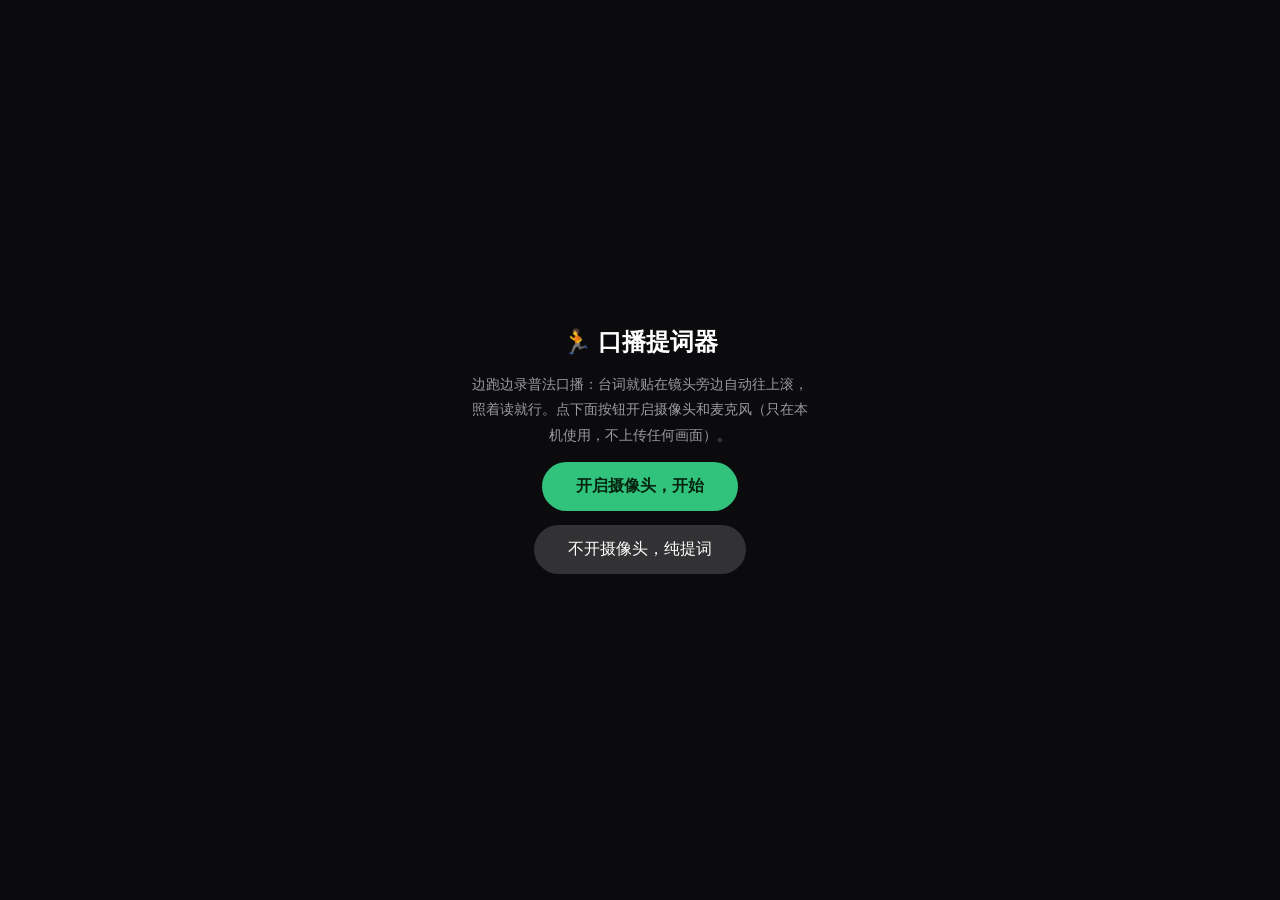
==== prompter.html @ e50effc2 "修复磨皮公式（高频压制写错）" ====
<!DOCTYPE html>
<html lang="zh-CN">
<head>
<meta charset="UTF-8">
<meta name="viewport" content="width=device-width, initial-scale=1, viewport-fit=cover, user-scalable=no">
<title>口播提词器 · 知行</title>
<style>
  * { margin:0; padding:0; box-sizing:border-box; -webkit-tap-highlight-color:transparent; }
  html,body { height:100%; background:#000; color:#fff; font-family:-apple-system,"PingFang SC","Microsoft YaHei",sans-serif; overflow:hidden; }
  #cam { position:fixed; inset:0; width:100%; height:100%; object-fit:cover; background:#111; }
  #cam.mirror { transform:scaleX(-1); }
  #view { position:fixed; inset:0; width:100%; height:100%; object-fit:cover; background:#111; display:none; }
  #view.mirror { transform:scaleX(-1); }
  #cam.srcHidden { display:block !important; opacity:0; width:4px; height:4px; inset:auto; left:0; top:0; pointer-events:none; }
  #beautyPanel { display:none; flex-direction:column; }
  #beautyPanel.open { display:flex; }
  .fbtn.on { background:#31c27c; color:#04240f; font-weight:700; }
  #shade { position:fixed; inset:0; background:linear-gradient(180deg, rgba(0,0,0,.55) 0%, rgba(0,0,0,.25) 30%, rgba(0,0,0,0) 55%, rgba(0,0,0,.45) 100%); pointer-events:none; }
  #promptWrap { position:fixed; left:0; right:0; top:6%; height:44%; overflow:hidden; pointer-events:none;
    -webkit-mask-image:linear-gradient(transparent,#000 18%,#000 82%,transparent);
            mask-image:linear-gradient(transparent,#000 18%,#000 82%,transparent); }
  #prompt { position:absolute; left:5%; right:5%; top:0; will-change:transform; }
  #prompt .line { font-size:30px; line-height:1.5; font-weight:600; color:rgba(255,255,255,.45);
    text-shadow:0 2px 8px rgba(0,0,0,.8); padding:10px 0; text-align:center; transition:color .2s; }
  #prompt .line.cur { color:#fff; }
  #prompt .line .tag { color:#31c27c; font-size:.62em; vertical-align:.35em; margin-right:.4em; }
  #topbar { position:fixed; top:0; left:0; right:0; padding:calc(env(safe-area-inset-top) + 10px) 14px 6px;
    display:flex; justify-content:space-between; align-items:center; font-size:14px; z-index:5; }
  #recDot { display:none; align-items:center; gap:6px; color:#ff4d4f; font-weight:700; }
  #recDot i { width:10px; height:10px; border-radius:50%; background:#ff4d4f; display:inline-block; animation:blink 1s infinite; }
  @keyframes blink { 50% { opacity:.25; } }
  #controls { position:fixed; left:0; right:0; bottom:0; padding:10px 14px calc(env(safe-area-inset-bottom) + 14px);
    background:linear-gradient(0deg, rgba(0,0,0,.75), rgba(0,0,0,0)); z-index:5; }
  .row { display:flex; align-items:center; justify-content:space-between; gap:8px; margin-top:10px; }
  .row:first-child { margin-top:0; }
  .grp { display:flex; align-items:center; gap:8px; }
  button { font-family:inherit; border:none; cursor:pointer; color:#fff; background:rgba(255,255,255,.16);
    border-radius:999px; padding:9px 14px; font-size:14px; }
  button.on { background:#31c27c; color:#04240f; font-weight:700; }
  #btnRec { width:68px; height:68px; border-radius:50%; background:#fff; padding:0; display:flex; align-items:center; justify-content:center; border:4px solid rgba(255,255,255,.5); }
  #btnRec i { width:30px; height:30px; border-radius:50%; background:#e02424; display:block; transition:.15s; }
  #btnRec.rec i { border-radius:6px; width:26px; height:26px; }
  .lbl { font-size:12px; opacity:.75; }
  input[type=range] { width:104px; accent-color:#31c27c; }
  .panel { position:fixed; inset:0; background:rgba(10,10,12,.97); z-index:20; display:none; flex-direction:column; padding:calc(env(safe-area-inset-top) + 16px) 16px calc(env(safe-area-inset-bottom) + 16px); }
  .panel.open { display:flex; }
  .panel h2 { font-size:18px; margin-bottom:10px; }
  .panel p.tip { font-size:13px; color:#9a9aa2; line-height:1.7; margin-bottom:10px; }
  #editor { flex:1; width:100%; background:#17171b; color:#fff; border:1px solid #2c2c33; border-radius:12px;
    padding:12px; font-size:16px; line-height:1.8; resize:none; }
  .panel .bar { display:flex; gap:10px; margin-top:12px; }
  .panel .bar button { flex:1; padding:13px; font-size:15px; }
  .primary { background:#31c27c !important; color:#04240f !important; font-weight:700; }
  #resultVideo { width:100%; max-height:52vh; border-radius:12px; background:#000; }
  #startGate { position:fixed; inset:0; background:#0b0b0d; z-index:30; display:flex; flex-direction:column;
    align-items:center; justify-content:center; padding:24px; text-align:center; gap:14px; }
  #startGate h1 { font-size:24px; }
  #startGate p { color:#9a9aa2; font-size:14px; line-height:1.8; max-width:340px; }
  #startGate button { padding:14px 34px; font-size:16px; }
  #toast { position:fixed; left:50%; top:14%; transform:translateX(-50%); background:rgba(20,20,24,.92);
    padding:10px 18px; border-radius:999px; font-size:14px; display:none; z-index:40; }
</style>
</head>
<body>
<video id="cam" class="mirror" autoplay playsinline muted></video>
<canvas id="view" class="mirror" width="720" height="1280"></canvas>
<div id="shade"></div>
<div id="promptWrap"><div id="prompt"></div></div>
<div id="topbar">
  <span class="ttl">口播提词器</span>
  <span id="recDot"><i></i><span id="recTime">00:00</span></span>
  <button id="btnEdit">✎ 稿子</button>
</div>
<div id="controls">
<div class="row">
<div class="grp">
<button id="btnPlay" class="on">▶ 开始读</button>
<button id="btnTop">↺ 开头</button>
</div>
<button id="btnRec"><i></i></button>
<div class="grp">
<button id="btnMirror" class="on">镜像</button>
<button id="btnPure">纯提词</button>
</div>
</div>
<div class="row">
<div class="grp"><span class="lbl">速度</span><input id="speed" type="range" min="10" max="90" value="34"><span class="lbl" id="speedVal"></span></div>
<div class="grp"><span class="lbl">字号</span><input id="font" type="range" min="22" max="44" value="30"><span class="lbl" id="fontVal"></span></div>
</div>
<div class="row">
<div class="grp"><button id="btnBeauty">✨ 美颜</button><span class="lbl" id="beautyState">关</span></div>
<div class="grp">
<button class="fbtn on" data-f="0">原图</button>
<button class="fbtn" data-f="1">自然</button>
<button class="fbtn" data-f="2">暖阳</button>
<button class="fbtn" data-f="3">清冷</button>
</div>
</div>
<div id="beautyPanel">
<div class="row">
<div class="grp"><span class="lbl">磨皮</span><input id="rgSmooth" type="range" min="0" max="100" value="45"></div>
<div class="grp"><span class="lbl">美白</span><input id="rgWhite" type="range" min="0" max="100" value="35"></div>
<div class="grp"><button id="btnPeek">按住看原图</button></div>
</div>
</div>
</div>

<div id="editorPanel" class="panel">
<h2>编辑口播稿</h2>
<p class="tip">一行一句，读到哪句哪句变白。行首可加结构标记（用【】括起来，如钩子、案例、办法）。写好点保存，稿子只存在你这台手机里。<br>结构参考：钩子提问 → 真实案例 → 一个办法 → 我是谁+留言引导。60 秒约 220 字。</p>
<textarea id="editor"></textarea>
<div class="bar">
<button id="btnSample">载入示例稿</button>
<button id="btnEditorClose">取消</button>
<button id="btnSave" class="primary">保存</button>
</div>
</div>

<div id="resultPanel" class="panel">
<h2>录好了</h2>
<video id="resultVideo" controls playsinline></video>
<p class="tip">点「保存到相册」后，在弹出的菜单里选「存储视频」；然后去抖音从相册选这条发。</p>
<div class="bar">
<button id="btnDiscard">重录</button>
<button id="btnShare" class="primary">保存到相册</button>
</div>
</div>

<div id="startGate">
<h1>🏃 口播提词器</h1>
<p>边跑边录普法口播：台词就贴在镜头旁边自动往上滚，照着读就行。点下面按钮开启摄像头和麦克风（只在本机使用，不上传任何画面）。</p>
<button id="btnStart" class="primary">开启摄像头，开始</button>
<button id="btnStartPure">不开摄像头，纯提词</button>
</div>
<div id="toast"></div>
<script>
const $=id=>document.getElementById(id);
const LS_KEY="prompter_script_v1";
const SAMPLE=[
"\u3010\u94a9\u5b50\u3011商标申请被驳回，是不是就白花钱了？",
"\u3010\u6848\u4f8b\u3011前几天一个当事人找我，商标被驳回，原因是跟别人三年前注册的商标近似",
"\u3010\u529e\u6cd5\u3011先别急着放弃，那个拦路的商标如果已经满三年没使用",
"你可以一边申请撤销它，一边提驳回复审，两步并行",
"很多看着没希望的商标，最后都是这么救回来的",
"\u3010\u8eab\u4efd\u3011我是杨景明律师，专做知识产权和行政案件",
"\u3010\u5f15\u5bfc\u3011你也有商标被驳回的，评论区说说情况，我帮你看看还有没有救"
].join("\n");
let lines=[], offset=0, playing=false, lastTs=0, curIdx=-1;
let stream=null, recorder=null, chunks=[], recStart=0, recTimer=null, lastBlob=null, lastUrl=null, wakeLock=null;

function toast(msg,ms=2200){ const t=$("toast"); t.textContent=msg; t.style.display="block"; clearTimeout(t._h); t._h=setTimeout(()=>t.style.display="none",ms);}

function buildLines(text){
lines=text.split("\n").map(s=>s.trim()).filter(Boolean);
const box=$("prompt"); box.innerHTML="";
const focusY=$("promptWrap").offsetHeight*0.42;
box.style.paddingTop=focusY+"px";
box.style.paddingBottom=($("promptWrap").offsetHeight-focusY+80)+"px";
lines.forEach((ln,i)=>{
const d=document.createElement("div"); d.className="line";
let tag="", body=ln;
if(ln.charAt(0)==="\u3010"){ const e=ln.indexOf("\u3011"); if(e>0){ tag=ln.slice(0,e+1); body=ln.slice(e+1); } }
if(tag){ d.innerHTML="<span class='tag'>"+escapeHtml(tag)+"</span>"+escapeHtml(body); }
else d.textContent=ln;
box.appendChild(d);
});
offset=0; curIdx=-1; applyOffset(true);
}
function escapeHtml(s){ return s.replace(/&/g,"&amp;").replace(/</g,"&lt;").replace(/>/g,"&gt;");}
function applyOffset(force){
const box=$("prompt");
box.style.transform="translateY("+(-offset)+"px)";
const wrapH=$("promptWrap").offsetHeight, focusY=wrapH*0.42;
let idx=-1;
for(let i=0;i<box.children.length;i++){
const el=box.children[i];
const mid=el.offsetTop-offset+el.offsetHeight/2;
if(mid<=focusY+30) idx=i; else break;
}
if(idx!==curIdx||force){
curIdx=idx;
for(let i=0;i<box.children.length;i++) box.children[i].classList.toggle("cur", i===idx);
}
}
function maxOffset(){
const box=$("prompt");
return Math.max(0, box.scrollHeight-$("promptWrap").offsetHeight*0.42-90);
}
function loop(ts){
if(!playing) return;
if(lastTs){
const dt=(ts-lastTs)/1000;
offset+=parseFloat($("speed").value)*dt;
if(offset>=maxOffset()){ offset=maxOffset(); applyOffset(); pausePlay(); toast("读完了"); return;}
applyOffset();
}
lastTs=ts;
requestAnimationFrame(loop);
}
function startPlay(){ if(playing) return; playing=true; lastTs=0; $("btnPlay").textContent="⏸ 暂停"; requestAnimationFrame(loop);}
function pausePlay(){ playing=false; $("btnPlay").textContent="▶ 开始读";}
$("btnPlay").onclick=()=> playing?pausePlay():startPlay();
$("btnTop").onclick=()=>{ offset=0; applyOffset(true);};
$("promptWrap").addEventListener("click",()=> playing?pausePlay():startPlay());
function updSpeed(){ $("speedVal").textContent=$("speed").value;}
function updFont(){ $("fontVal").textContent=$("font").value+"px";
document.querySelectorAll("#prompt .line").forEach(el=>el.style.fontSize=$("font").value+"px"); applyOffset(true);}
$("speed").oninput=updSpeed; $("font").oninput=updFont;
$("btnMirror").onclick=e=>{ $("cam").classList.toggle("mirror"); $("view").classList.toggle("mirror"); e.target.classList.toggle("on");};
let pureOn=false;
function applyPure(){
if(pureOn || !beautyOn){ $("cam").classList.remove("srcHidden"); $("cam").style.display=pureOn?"none":"block"; }
else { $("cam").style.display="block"; $("cam").classList.add("srcHidden"); }
$("view").style.display=pureOn?"none":(beautyOn?"block":"none");
$("shade").style.display=pureOn?"none":"block";
$("btnPure").classList.toggle("on",pureOn);
}
$("btnPure").onclick=()=>{ pureOn=!pureOn; applyPure(); toast(pureOn?"纯提词模式：黑底大字":"已显示镜头");};

/* 编辑器 */
$("btnEdit").onclick=()=>{ pausePlay(); $("editor").value=localStorage.getItem(LS_KEY)||SAMPLE; $("editorPanel").classList.add("open");};
$("btnEditorClose").onclick=()=>$("editorPanel").classList.remove("open");
$("btnSample").onclick=()=>{ $("editor").value=SAMPLE;};
$("btnSave").onclick=()=>{
const v=$("editor").value.trim();
if(!v){ toast("稿子不能为空"); return;}
localStorage.setItem(LS_KEY,v);
buildLines(v); updFont();
$("editorPanel").classList.remove("open");
toast("已保存，从头开始读");
};

/* 摄像头与录制 */
async function startCam(){
try{
stream=await navigator.mediaDevices.getUserMedia({video:{facingMode:"user",width:{ideal:1920},height:{ideal:1080}},audio:true});
$("cam").srcObject=stream;
return true;
}catch(e){ return false;}
}
async function keepAwake(){ try{ wakeLock=await navigator.wakeLock.request("screen");}catch(e){}}
$("btnStart").onclick=async()=>{
const ok=await startCam();
if(!ok){ toast("摄像头没打开，请允许权限，或用纯提词",3200);}
$("startGate").style.display="none"; keepAwake();
};
$("btnStartPure").onclick=()=>{ pureOn=true; applyPure(); $("startGate").style.display="none"; keepAwake();};
function pickMime(){
const cand=["video/mp4;codecs=avc1.640028,mp4a.40.2","video/mp4","video/webm;codecs=vp9,opus","video/webm",""];
for(const m of cand){ if(!m) return ""; try{ if(MediaRecorder.isTypeSupported(m)) return m;}catch(e){}}
return "";
}
function fmt(s){ return String(Math.floor(s/60)).padStart(2,"0")+":"+String(Math.floor(s%60)).padStart(2,"0");}
$("btnRec").onclick=()=>{
if(recorder && recorder.state==="recording"){ recorder.stop(); return;}
if(!stream){ toast("还没开摄像头，刷新页面重新开启"); return;}
if(typeof MediaRecorder==="undefined"){ toast("这台设备的浏览器不支持网页录制，改用纯提词+相机录",3600); return;}
chunks=[];
const mime=pickMime();
try{ recorder=new MediaRecorder(recStream(), mime?{mimeType:mime,videoBitsPerSecond:6000000}:{videoBitsPerSecond:6000000});}
catch(e){ toast("录制启动失败，试试纯提词+相机录",3200); return;}
recorder.ondataavailable=e=>{ if(e.data.size) chunks.push(e.data);};
recorder.onstop=()=>{
clearInterval(recTimer);
$("btnRec").classList.remove("rec"); $("recDot").style.display="none";
const type=recorder.mimeType||"video/mp4";
lastBlob=new Blob(chunks,{type});
if(lastUrl) URL.revokeObjectURL(lastUrl);
lastUrl=URL.createObjectURL(lastBlob);
$("resultVideo").src=lastUrl;
$("resultPanel").classList.add("open");
};
recorder.start(500);
recStart=Date.now();
$("btnRec").classList.add("rec"); $("recDot").style.display="flex";
$("recTime").textContent="00:00";
recTimer=setInterval(()=>{ $("recTime").textContent=fmt((Date.now()-recStart)/1000);},500);
if(!playing) startPlay();
toast("开始录制，照着白字读");
};
$("btnDiscard").onclick=()=>{ $("resultPanel").classList.remove("open"); $("resultVideo").pause(); offset=0; applyOffset(true);};
$("btnShare").onclick=async()=>{
if(!lastBlob) return;
const ext=(lastBlob.type.includes("webm")?"webm":"mp4");
const file=new File([lastBlob],"口播_"+new Date().toISOString().replace(/[:.]/g,"-")+"."+ext,{type:lastBlob.type});
if(navigator.canShare && navigator.canShare({files:[file]})){
try{ await navigator.share({files:[file]}); return;}catch(e){ if(e && e.name==="AbortError") return;}
}
const a=document.createElement("a"); a.href=lastUrl; a.download=file.name; document.body.appendChild(a); a.click(); a.remove();
toast("已下载到文件，请到文件里打开再存相册",3200);
};

/* 美颜引擎：WebGL 实时处理（磨皮=压高频，美白=提亮曲线，滤镜=色调），预览即录制效果 */
let beautyOn=false, gl=null, glProg=null, glTex=null, glLoc={}, beautyFilter=0, renderRunning=false;
const VS_SRC="attribute vec2 p; varying vec2 v; void main(){ v=p*0.5+0.5; gl_Position=vec4(p,0.0,1.0); }";
const FS_SRC=[
"precision mediump float;",
"varying vec2 v;",
"uniform sampler2D t;",
"uniform vec2 px;",
"uniform float smooth;",
"uniform float white;",
"uniform int mode;",
"vec3 gauss(vec2 uv){",
"  vec3 c=texture2D(t,uv).rgb*0.227027;",
"  c+=texture2D(t,uv+vec2(px.x,0.0)).rgb*0.1945946;",
"  c+=texture2D(t,uv-vec2(px.x,0.0)).rgb*0.1945946;",
"  c+=texture2D(t,uv+vec2(0.0,px.y)).rgb*0.1216216;",
"  c+=texture2D(t,uv-vec2(0.0,px.y)).rgb*0.1216216;",
"  c+=texture2D(t,uv+vec2(px.x,px.y)).rgb*0.054054;",
"  c+=texture2D(t,uv-vec2(px.x,px.y)).rgb*0.054054;",
"  c+=texture2D(t,uv+vec2(px.x,-px.y)).rgb*0.054054;",
"  c+=texture2D(t,uv-vec2(px.x,-px.y)).rgb*0.054054;",
"  return c;",
"}",
"void main(){",
"  vec3 ori=texture2D(t,v).rgb;",
"  vec3 blr=gauss(v);",
"  vec3 col=blr+(ori-blr)*(1.0-smooth*0.92);",
"  col=pow(col,vec3(1.0-white*0.35));",
"  col+=white*0.10*(1.0-col);",
"  if(mode==1){ float lum=dot(col,vec3(0.299,0.587,0.114)); col=mix(vec3(lum),col,1.12); col=(col-0.5)*1.05+0.5; }",
"  else if(mode==2){ col*=vec3(1.09,1.0,0.88); }",
"  else if(mode==3){ col*=vec3(0.93,1.0,1.09); }",
"  gl_FragColor=vec4(clamp(col,0.0,1.0),1.0);",
"}"
].join("\n");
function initGL(){
  const cv=$("view");
  gl=cv.getContext("webgl",{premultipliedAlpha:false,antialias:false})||cv.getContext("experimental-webgl");
  if(!gl) return false;
  function mkShader(type,s){ const sh=gl.createShader(type); gl.shaderSource(sh,s); gl.compileShader(sh); return sh; }
  glProg=gl.createProgram();
  gl.attachShader(glProg,mkShader(gl.VERTEX_SHADER,VS_SRC));
  gl.attachShader(glProg,mkShader(gl.FRAGMENT_SHADER,FS_SRC));
  gl.linkProgram(glProg);
  if(!gl.getProgramParameter(glProg,gl.LINK_STATUS)) return false;
  gl.useProgram(glProg);
  const buf=gl.createBuffer();
  gl.bindBuffer(gl.ARRAY_BUFFER,buf);
  gl.bufferData(gl.ARRAY_BUFFER,new Float32Array([-1,-1, 1,-1, -1,1, 1,1]),gl.STATIC_DRAW);
  const loc=gl.getAttribLocation(glProg,"p");
  gl.enableVertexAttribArray(loc);
  gl.vertexAttribPointer(loc,2,gl.FLOAT,false,0,0);
  glTex=gl.createTexture();
  gl.bindTexture(gl.TEXTURE_2D,glTex);
  gl.texParameteri(gl.TEXTURE_2D,gl.TEXTURE_WRAP_S,gl.CLAMP_TO_EDGE);
  gl.texParameteri(gl.TEXTURE_2D,gl.TEXTURE_WRAP_T,gl.CLAMP_TO_EDGE);
  gl.texParameteri(gl.TEXTURE_2D,gl.TEXTURE_MIN_FILTER,gl.LINEAR);
  gl.texParameteri(gl.TEXTURE_2D,gl.TEXTURE_MAG_FILTER,gl.LINEAR);
  gl.pixelStorei(gl.UNPACK_FLIP_Y_WEBGL,true);
  glLoc={ px:gl.getUniformLocation(glProg,"px"), smooth:gl.getUniformLocation(glProg,"smooth"),
          white:gl.getUniformLocation(glProg,"white"), mode:gl.getUniformLocation(glProg,"mode") };
  return true;
}
function renderLoop(){
  if(!beautyOn||!gl){ renderRunning=false; return; }
  renderRunning=true;
  const cam=$("cam"), cv=$("view");
  if(cam.readyState>=2 && cam.videoWidth){
    if(cv.width!==cam.videoWidth||cv.height!==cam.videoHeight){ cv.width=cam.videoWidth; cv.height=cam.videoHeight; }
    gl.viewport(0,0,cv.width,cv.height);
    gl.bindTexture(gl.TEXTURE_2D,glTex);
    try{ gl.texImage2D(gl.TEXTURE_2D,0,gl.RGBA,gl.RGBA,gl.UNSIGNED_BYTE,cam); }catch(e){}
    const smv=parseFloat($("rgSmooth").value)/100;
    const rad=1.0+smv*7.0;
    gl.uniform2f(glLoc.px,rad/cv.width,rad/cv.height);
    gl.uniform1f(glLoc.smooth,smv);
    gl.uniform1f(glLoc.white,parseFloat($("rgWhite").value)/100);
    gl.uniform1i(glLoc.mode,beautyFilter);
    gl.drawArrays(gl.TRIANGLE_STRIP,0,4);
  }
  requestAnimationFrame(renderLoop);
}
function recStream(){
  if(beautyOn&&gl&&$("view").captureStream){
    const cs=$("view").captureStream(30);
    const tracks=cs.getVideoTracks().slice();
    if(stream) tracks.push.apply(tracks,stream.getAudioTracks());
    return new MediaStream(tracks);
  }
  return stream;
}
$("btnPeek").addEventListener("pointerdown",e=>{ e.preventDefault(); if(!beautyOn) return;
  $("view").style.display="none"; $("cam").classList.remove("srcHidden"); $("cam").style.display="block"; });
["pointerup","pointercancel","pointerleave"].forEach(ev=>$("btnPeek").addEventListener(ev,()=>{ if(beautyOn&&!pureOn) applyPure(); }));
$("btnBeauty").onclick=()=>{
  if(!beautyOn){
    if(!stream){ toast("先开摄像头再开美颜"); return; }
    if(!gl&&!initGL()){ toast("这台设备不支持美颜处理"); return; }
    beautyOn=true; pureOn=false;
    applyPure();
    $("btnBeauty").classList.add("on"); $("beautyState").textContent="开";
    $("beautyPanel").classList.add("open");
    if(!renderRunning) renderLoop();
    toast("美颜已开，预览就是录出来的样子");
  } else {
    beautyOn=false;
    applyPure();
    $("btnBeauty").classList.remove("on"); $("beautyState").textContent="关";
    $("beautyPanel").classList.remove("open");
  }
};
document.querySelectorAll(".fbtn").forEach(b=>{ b.onclick=()=>{
  document.querySelectorAll(".fbtn").forEach(x=>x.classList.remove("on"));
  b.classList.add("on"); beautyFilter=parseInt(b.dataset.f,10);
  if(beautyFilter>0&&!beautyOn) $("btnBeauty").onclick();
};});
/* 初始化 */
buildLines(localStorage.getItem(LS_KEY)||SAMPLE);
updSpeed(); updFont();
window.addEventListener("resize",()=>applyOffset(true));
</script>
</body>
</html>
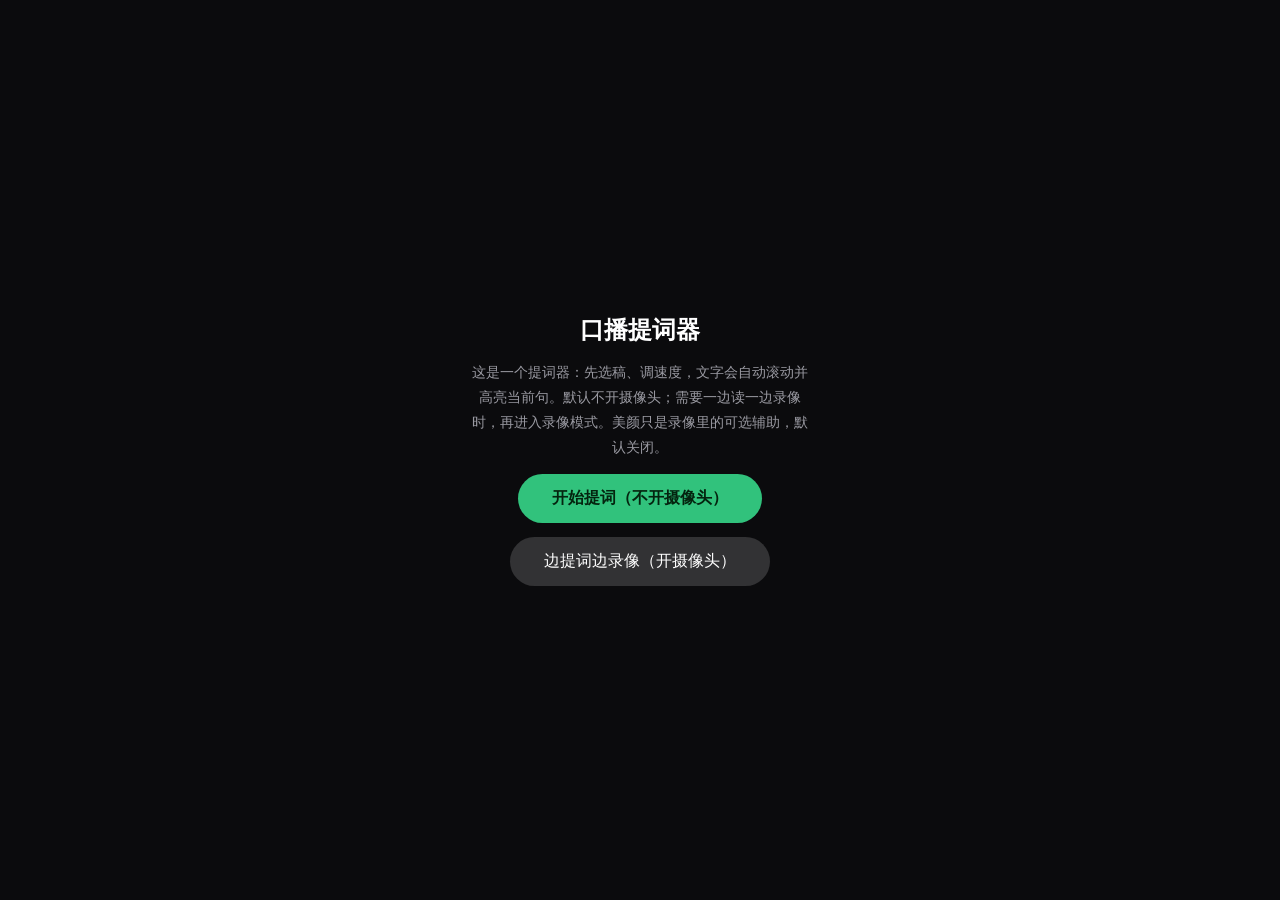
==== commit bc816a70: "提词器改回提词优先：默认纯提词，录像与美颜收进次级设置" ====
--- a/prompter.html
+++ b/prompter.html
@@ -14,6 +14,10 @@
   #cam.srcHidden { display:block !important; opacity:0; width:4px; height:4px; inset:auto; left:0; top:0; pointer-events:none; }
   #beautyPanel { display:none; flex-direction:column; }
   #beautyPanel.open { display:flex; }
+  #cameraTools { display:none; flex-direction:column; }
+  #cameraTools.open { display:flex; }
+  body.pure-mode .cameraOnly { display:none !important; }
+  body.pure-mode #promptWrap { top:9%; height:64%; }
   .fbtn.on { background:#31c27c; color:#04240f; font-weight:700; }
   #shade { position:fixed; inset:0; background:linear-gradient(180deg, rgba(0,0,0,.55) 0%, rgba(0,0,0,.25) 30%, rgba(0,0,0,0) 55%, rgba(0,0,0,.45) 100%); pointer-events:none; }
   #promptWrap { position:fixed; left:0; right:0; top:6%; height:44%; overflow:hidden; pointer-events:none;
@@ -77,9 +81,9 @@
 <button id="btnPlay" class="on">▶ 开始读</button>
 <button id="btnTop">↺ 开头</button>
 </div>
-<button id="btnRec"><i></i></button>
+<button id="btnRec" class="cameraOnly"><i></i></button>
 <div class="grp">
-<button id="btnMirror" class="on">镜像</button>
+<button id="btnMirror" class="cameraOnly on">镜像</button>
 <button id="btnPure">纯提词</button>
 </div>
 </div>
@@ -87,6 +91,11 @@
 <div class="grp"><span class="lbl">速度</span><input id="speed" type="range" min="10" max="90" value="34"><span class="lbl" id="speedVal"></span></div>
 <div class="grp"><span class="lbl">字号</span><input id="font" type="range" min="22" max="44" value="30"><span class="lbl" id="fontVal"></span></div>
 </div>
+<div class="row cameraOnly">
+<span class="lbl">录像模式的辅助设置</span>
+<button id="btnCamTools">画面设置（美颜 / 滤镜）</button>
+</div>
+<div id="cameraTools">
 <div class="row">
 <div class="grp"><button id="btnBeauty">✨ 美颜</button><span class="lbl" id="beautyState">关</span></div>
 <div class="grp">
@@ -98,9 +107,11 @@
 </div>
 <div id="beautyPanel">
 <div class="row">
-<div class="grp"><span class="lbl">磨皮</span><input id="rgSmooth" type="range" min="0" max="100" value="45"></div>
-<div class="grp"><span class="lbl">美白</span><input id="rgWhite" type="range" min="0" max="100" value="35"></div>
+<div class="grp"><span class="lbl">磨皮</span><input id="rgSmooth" type="range" min="0" max="100" value="80"></div>
+<div class="grp"><span class="lbl">美白</span><input id="rgWhite" type="range" min="0" max="100" value="45"></div>
 <div class="grp"><button id="btnPeek">按住看原图</button></div>
+</div>
+<div class="row"><span style="font-size:11px;opacity:.55">美颜引擎 A档 v2</span></div>
 </div>
 </div>
 </div>
@@ -127,10 +138,10 @@
 </div>
 
 <div id="startGate">
-<h1>🏃 口播提词器</h1>
-<p>边跑边录普法口播：台词就贴在镜头旁边自动往上滚，照着读就行。点下面按钮开启摄像头和麦克风（只在本机使用，不上传任何画面）。</p>
-<button id="btnStart" class="primary">开启摄像头，开始</button>
-<button id="btnStartPure">不开摄像头，纯提词</button>
+<h1>口播提词器</h1>
+<p>这是一个提词器：先选稿、调速度，文字会自动滚动并高亮当前句。默认不开摄像头；需要一边读一边录像时，再进入录像模式。美颜只是录像里的可选辅助，默认关闭。</p>
+<button id="btnStartPure" class="primary">开始提词（不开摄像头）</button>
+<button id="btnStart">边提词边录像（开摄像头）</button>
 </div>
 <div id="toast"></div>
 <script>
@@ -208,14 +219,30 @@
 $("speed").oninput=updSpeed; $("font").oninput=updFont;
 $("btnMirror").onclick=e=>{ $("cam").classList.toggle("mirror"); $("view").classList.toggle("mirror"); e.target.classList.toggle("on");};
 let pureOn=false;
+function layoutPrompt(){
+const box=$("prompt"); if(!box.children.length) return;
+const focusY=$("promptWrap").offsetHeight*0.42;
+box.style.paddingTop=focusY+"px";
+box.style.paddingBottom=($("promptWrap").offsetHeight-focusY+80)+"px";
+applyOffset(true);
+}
 function applyPure(){
+document.body.classList.toggle("pure-mode",pureOn);
 if(pureOn || !beautyOn){ $("cam").classList.remove("srcHidden"); $("cam").style.display=pureOn?"none":"block"; }
 else { $("cam").style.display="block"; $("cam").classList.add("srcHidden"); }
 $("view").style.display=pureOn?"none":(beautyOn?"block":"none");
 $("shade").style.display=pureOn?"none":"block";
 $("btnPure").classList.toggle("on",pureOn);
-}
-$("btnPure").onclick=()=>{ pureOn=!pureOn; applyPure(); toast(pureOn?"纯提词模式：黑底大字":"已显示镜头");};
+requestAnimationFrame(layoutPrompt);
+}
+$("btnPure").onclick=async()=>{
+if(pureOn && !stream){
+  const ok=await startCam();
+  if(!ok){ toast("摄像头没打开，请允许权限后重试",3200); return; }
+}
+pureOn=!pureOn; applyPure(); toast(pureOn?"纯提词模式：大字滚动，不开摄像头":"录像模式：提词文字叠在镜头上");
+};
+$("btnCamTools").onclick=()=>{ $("cameraTools").classList.toggle("open"); };
 
 /* 编辑器 */
 $("btnEdit").onclick=()=>{ pausePlay(); $("editor").value=localStorage.getItem(LS_KEY)||SAMPLE; $("editorPanel").classList.add("open");};
@@ -241,7 +268,8 @@
 async function keepAwake(){ try{ wakeLock=await navigator.wakeLock.request("screen");}catch(e){}}
 $("btnStart").onclick=async()=>{
 const ok=await startCam();
-if(!ok){ toast("摄像头没打开，请允许权限，或用纯提词",3200);}
+pureOn=!ok; applyPure();
+if(!ok){ toast("摄像头没打开，已进入纯提词模式",3200);}
 $("startGate").style.display="none"; keepAwake();
 };
 $("btnStartPure").onclick=()=>{ pureOn=true; applyPure(); $("startGate").style.display="none"; keepAwake();};
@@ -290,33 +318,70 @@
 toast("已下载到文件，请到文件里打开再存相册",3200);
 };
 
-/* 美颜引擎：WebGL 实时处理（磨皮=压高频，美白=提亮曲线，滤镜=色调），预览即录制效果 */
-let beautyOn=false, gl=null, glProg=null, glTex=null, glLoc={}, beautyFilter=0, renderRunning=false;
+/* 美颜引擎 A档 v2（2026-10-28 二次升级：v1 被用户真机实测否——半分辨率模糊半径太小、磨皮没效果；v2 低频层降到 1/8 分辨率＋高频软阈值＋遮罩改从低频层取＋默认磨皮 80）：多通道 WebGL 实时处理
+   管线：Pass1/2 半分辨率高斯模糊出低频层 → Pass3 频率分离（皮肤区压高频纹理=真磨皮）
+        ＋ YCbCr 肤色遮罩（美白只进皮肤、背景五官不动）＋ LUT 式 S 曲线/白平衡滤镜
+   旧版单通道着色器（只有全画面提亮+RGB 倍乘、无磨皮）已废弃；多通道不可用时自动回退单通道保底 */
+let beautyOn=false, gl=null, beautyFilter=0, renderRunning=false;
+let pBlur=null, pMain=null, pFlat=null, texSrc=null, fboA=null, fboB=null, multiOK=false, flatLoc={};
 const VS_SRC="attribute vec2 p; varying vec2 v; void main(){ v=p*0.5+0.5; gl_Position=vec4(p,0.0,1.0); }";
-const FS_SRC=[
+const FS_BLUR=[
 "precision mediump float;",
 "varying vec2 v;",
 "uniform sampler2D t;",
-"uniform vec2 px;",
-"uniform float smooth;",
+"uniform vec2 dir;",
+"void main(){",
+"  vec3 s=texture2D(t,v).rgb*0.227027;",
+"  vec2 o1=dir*1.3846153; vec2 o2=dir*3.2307692;",
+"  s+=texture2D(t,v+o1).rgb*0.3162162; s+=texture2D(t,v-o1).rgb*0.3162162;",
+"  s+=texture2D(t,v+o2).rgb*0.0702703; s+=texture2D(t,v-o2).rgb*0.0702703;",
+"  gl_FragColor=vec4(s,1.0);",
+"}"
+].join("\n");
+const FS_MAIN=[
+"precision mediump float;",
+"varying vec2 v;",
+"uniform sampler2D tSrc;",
+"uniform sampler2D tLow;",
+"uniform float uSmooth;",
+"uniform float uWhite;",
+"uniform int uMode;",
+"float skinMask(vec3 c){",
+"  float y=0.299*c.r+0.587*c.g+0.114*c.b;",
+"  float cr=0.713*(c.r-y)+0.5;",
+"  float cb=0.564*(c.b-y)+0.5;",
+"  float m1=smoothstep(0.485,0.525,cr)*(1.0-smoothstep(0.635,0.675,cr));",
+"  float m2=smoothstep(0.27,0.30,cb)*(1.0-smoothstep(0.465,0.50,cb));",
+"  float m3=smoothstep(0.15,0.30,y);",
+"  return clamp(m1*m2*2.0,0.0,1.0)*m3;",
+"}",
+"void main(){",
+"  vec3 c=texture2D(tSrc,v).rgb;",
+"  vec3 low=texture2D(tLow,v).rgb;",
+"  float m=skinMask(low);",
+"  vec3 high=c-low;",
+"  vec3 att=exp(-high*high*70.0);",
+"  vec3 col=low+high*(1.0-0.97*uSmooth*m*att);",
+"  float lift=uWhite*m;",
+"  col+=(1.0-col)*0.06*lift+col*0.07*lift;",
+"  col.b=mix(col.b,col.b*1.05+0.008,lift);",
+"  vec3 sc=col*col*(3.0-2.0*col);",
+"  if(uMode==1){ col=mix(col,sc,0.30); float lum=dot(col,vec3(0.299,0.587,0.114)); col=mix(vec3(lum),col,1.10); }",
+"  else if(uMode==2){ col*=vec3(1.07,1.0,0.92); col=mix(col,sc,0.15); }",
+"  else if(uMode==3){ col*=vec3(0.94,1.0,1.07); col=mix(col,sc,0.15); }",
+"  else { col=mix(col,sc,0.18); float lum2=dot(col,vec3(0.299,0.587,0.114)); col=mix(vec3(lum2),col,1.05); }",
+"  gl_FragColor=vec4(clamp(col,0.0,1.0),1.0);",
+"}"
+].join("\n");
+/* 保底单通道（旧算法）：多通道 FBO 不可用时保证美颜开关仍有基本效果 */
+const FS_FLAT=[
+"precision mediump float;",
+"varying vec2 v;",
+"uniform sampler2D t;",
 "uniform float white;",
 "uniform int mode;",
-"vec3 gauss(vec2 uv){",
-"  vec3 c=texture2D(t,uv).rgb*0.227027;",
-"  c+=texture2D(t,uv+vec2(px.x,0.0)).rgb*0.1945946;",
-"  c+=texture2D(t,uv-vec2(px.x,0.0)).rgb*0.1945946;",
-"  c+=texture2D(t,uv+vec2(0.0,px.y)).rgb*0.1216216;",
-"  c+=texture2D(t,uv-vec2(0.0,px.y)).rgb*0.1216216;",
-"  c+=texture2D(t,uv+vec2(px.x,px.y)).rgb*0.054054;",
-"  c+=texture2D(t,uv-vec2(px.x,px.y)).rgb*0.054054;",
-"  c+=texture2D(t,uv+vec2(px.x,-px.y)).rgb*0.054054;",
-"  c+=texture2D(t,uv-vec2(px.x,-px.y)).rgb*0.054054;",
-"  return c;",
-"}",
 "void main(){",
-"  vec3 ori=texture2D(t,v).rgb;",
-"  vec3 blr=gauss(v);",
-"  vec3 col=blr+(ori-blr)*(1.0-smooth*0.92);",
+"  vec3 col=texture2D(t,v).rgb;",
 "  col=pow(col,vec3(1.0-white*0.35));",
 "  col+=white*0.10*(1.0-col);",
 "  if(mode==1){ float lum=dot(col,vec3(0.299,0.587,0.114)); col=mix(vec3(lum),col,1.12); col=(col-0.5)*1.05+0.5; }",
@@ -325,33 +390,65 @@
 "  gl_FragColor=vec4(clamp(col,0.0,1.0),1.0);",
 "}"
 ].join("\n");
+function mkProg(fs){
+  function sh(type,s){ const h=gl.createShader(type); gl.shaderSource(h,s); gl.compileShader(h); return gl.getShaderParameter(h,gl.COMPILE_STATUS)?h:null; }
+  const vs=sh(gl.VERTEX_SHADER,VS_SRC), fg=sh(gl.FRAGMENT_SHADER,fs);
+  if(!vs||!fg) return null;
+  const p=gl.createProgram(); gl.attachShader(p,vs); gl.attachShader(p,fg); gl.linkProgram(p);
+  return gl.getProgramParameter(p,gl.LINK_STATUS)?p:null;
+}
+function bindQuad(p){
+  const loc=gl.getAttribLocation(p,"p");
+  gl.enableVertexAttribArray(loc);
+  gl.vertexAttribPointer(loc,2,gl.FLOAT,false,0,0);
+}
+function makeFBO(w,h){
+  const t=gl.createTexture();
+  gl.bindTexture(gl.TEXTURE_2D,t);
+  gl.texParameteri(gl.TEXTURE_2D,gl.TEXTURE_WRAP_S,gl.CLAMP_TO_EDGE);
+  gl.texParameteri(gl.TEXTURE_2D,gl.TEXTURE_WRAP_T,gl.CLAMP_TO_EDGE);
+  gl.texParameteri(gl.TEXTURE_2D,gl.TEXTURE_MIN_FILTER,gl.LINEAR);
+  gl.texParameteri(gl.TEXTURE_2D,gl.TEXTURE_MAG_FILTER,gl.LINEAR);
+  gl.texImage2D(gl.TEXTURE_2D,0,gl.RGBA,w,h,0,gl.RGBA,gl.UNSIGNED_BYTE,null);
+  const f=gl.createFramebuffer();
+  gl.bindFramebuffer(gl.FRAMEBUFFER,f);
+  gl.framebufferTexture2D(gl.FRAMEBUFFER,gl.COLOR_ATTACHMENT0,gl.TEXTURE_2D,t,0);
+  const ok=gl.checkFramebufferStatus(gl.FRAMEBUFFER)===gl.FRAMEBUFFER_COMPLETE;
+  gl.bindFramebuffer(gl.FRAMEBUFFER,null);
+  return ok?{f:f,t:t,w:w,h:h}:null;
+}
 function initGL(){
   const cv=$("view");
   gl=cv.getContext("webgl",{premultipliedAlpha:false,antialias:false})||cv.getContext("experimental-webgl");
   if(!gl) return false;
-  function mkShader(type,s){ const sh=gl.createShader(type); gl.shaderSource(sh,s); gl.compileShader(sh); return sh; }
-  glProg=gl.createProgram();
-  gl.attachShader(glProg,mkShader(gl.VERTEX_SHADER,VS_SRC));
-  gl.attachShader(glProg,mkShader(gl.FRAGMENT_SHADER,FS_SRC));
-  gl.linkProgram(glProg);
-  if(!gl.getProgramParameter(glProg,gl.LINK_STATUS)) return false;
-  gl.useProgram(glProg);
   const buf=gl.createBuffer();
   gl.bindBuffer(gl.ARRAY_BUFFER,buf);
   gl.bufferData(gl.ARRAY_BUFFER,new Float32Array([-1,-1, 1,-1, -1,1, 1,1]),gl.STATIC_DRAW);
-  const loc=gl.getAttribLocation(glProg,"p");
-  gl.enableVertexAttribArray(loc);
-  gl.vertexAttribPointer(loc,2,gl.FLOAT,false,0,0);
-  glTex=gl.createTexture();
-  gl.bindTexture(gl.TEXTURE_2D,glTex);
+  texSrc=gl.createTexture();
+  gl.bindTexture(gl.TEXTURE_2D,texSrc);
   gl.texParameteri(gl.TEXTURE_2D,gl.TEXTURE_WRAP_S,gl.CLAMP_TO_EDGE);
   gl.texParameteri(gl.TEXTURE_2D,gl.TEXTURE_WRAP_T,gl.CLAMP_TO_EDGE);
   gl.texParameteri(gl.TEXTURE_2D,gl.TEXTURE_MIN_FILTER,gl.LINEAR);
   gl.texParameteri(gl.TEXTURE_2D,gl.TEXTURE_MAG_FILTER,gl.LINEAR);
   gl.pixelStorei(gl.UNPACK_FLIP_Y_WEBGL,true);
-  glLoc={ px:gl.getUniformLocation(glProg,"px"), smooth:gl.getUniformLocation(glProg,"smooth"),
-          white:gl.getUniformLocation(glProg,"white"), mode:gl.getUniformLocation(glProg,"mode") };
+  pFlat=mkProg(FS_FLAT);
+  if(!pFlat) return false;
+  flatLoc={ white:gl.getUniformLocation(pFlat,"white"), mode:gl.getUniformLocation(pFlat,"mode") };
+  pBlur=mkProg(FS_BLUR); pMain=mkProg(FS_MAIN);
+  fboA=makeFBO(2,2); fboB=makeFBO(2,2);
+  multiOK=!!(pBlur&&pMain&&fboA&&fboB);
   return true;
+}
+function drawFlat(){
+  const cv=$("view");
+  gl.bindFramebuffer(gl.FRAMEBUFFER,null);
+  gl.viewport(0,0,cv.width,cv.height);
+  gl.useProgram(pFlat); bindQuad(pFlat);
+  gl.activeTexture(gl.TEXTURE0); gl.bindTexture(gl.TEXTURE_2D,texSrc);
+  gl.uniform1i(gl.getUniformLocation(pFlat,"t"),0);
+  gl.uniform1f(flatLoc.white,parseFloat($("rgWhite").value)/100);
+  gl.uniform1i(flatLoc.mode,beautyFilter);
+  gl.drawArrays(gl.TRIANGLE_STRIP,0,4);
 }
 function renderLoop(){
   if(!beautyOn||!gl){ renderRunning=false; return; }
@@ -359,16 +456,35 @@
   const cam=$("cam"), cv=$("view");
   if(cam.readyState>=2 && cam.videoWidth){
     if(cv.width!==cam.videoWidth||cv.height!==cam.videoHeight){ cv.width=cam.videoWidth; cv.height=cam.videoHeight; }
-    gl.viewport(0,0,cv.width,cv.height);
-    gl.bindTexture(gl.TEXTURE_2D,glTex);
+    gl.bindTexture(gl.TEXTURE_2D,texSrc);
     try{ gl.texImage2D(gl.TEXTURE_2D,0,gl.RGBA,gl.RGBA,gl.UNSIGNED_BYTE,cam); }catch(e){}
-    const smv=parseFloat($("rgSmooth").value)/100;
-    const rad=1.0+smv*7.0;
-    gl.uniform2f(glLoc.px,rad/cv.width,rad/cv.height);
-    gl.uniform1f(glLoc.smooth,smv);
-    gl.uniform1f(glLoc.white,parseFloat($("rgWhite").value)/100);
-    gl.uniform1i(glLoc.mode,beautyFilter);
-    gl.drawArrays(gl.TRIANGLE_STRIP,0,4);
+    if(multiOK){
+      const bw4=Math.max(2,cv.width>>2), bh4=Math.max(2,cv.height>>2), bw8=Math.max(2,cv.width>>3), bh8=Math.max(2,cv.height>>3);
+      if(fboA.w!==bw4||fboA.h!==bh4||fboB.w!==bw8||fboB.h!==bh8){ fboA=makeFBO(bw4,bh4); fboB=makeFBO(bw8,bh8); if(!fboA||!fboB){ multiOK=false; } }
+      if(multiOK){
+        gl.useProgram(pBlur); bindQuad(pBlur);
+        gl.uniform1i(gl.getUniformLocation(pBlur,"t"),0);
+        gl.bindFramebuffer(gl.FRAMEBUFFER,fboA.f); gl.viewport(0,0,bw4,bh4);
+        gl.activeTexture(gl.TEXTURE0); gl.bindTexture(gl.TEXTURE_2D,texSrc);
+        gl.uniform2f(gl.getUniformLocation(pBlur,"dir"),1.0/cv.width,0.0);
+        gl.drawArrays(gl.TRIANGLE_STRIP,0,4);
+        gl.bindFramebuffer(gl.FRAMEBUFFER,fboB.f); gl.viewport(0,0,bw8,bh8);
+        gl.bindTexture(gl.TEXTURE_2D,fboA.t);
+        gl.uniform2f(gl.getUniformLocation(pBlur,"dir"),0.0,1.0/bh4);
+        gl.drawArrays(gl.TRIANGLE_STRIP,0,4);
+        gl.bindFramebuffer(gl.FRAMEBUFFER,null); gl.viewport(0,0,cv.width,cv.height);
+        gl.useProgram(pMain); bindQuad(pMain);
+        gl.activeTexture(gl.TEXTURE0); gl.bindTexture(gl.TEXTURE_2D,texSrc);
+        gl.uniform1i(gl.getUniformLocation(pMain,"tSrc"),0);
+        gl.activeTexture(gl.TEXTURE1); gl.bindTexture(gl.TEXTURE_2D,fboB.t);
+        gl.uniform1i(gl.getUniformLocation(pMain,"tLow"),1);
+        gl.uniform1f(gl.getUniformLocation(pMain,"uSmooth"),parseFloat($("rgSmooth").value)/100);
+        gl.uniform1f(gl.getUniformLocation(pMain,"uWhite"),parseFloat($("rgWhite").value)/100);
+        gl.uniform1i(gl.getUniformLocation(pMain,"uMode"),beautyFilter);
+        gl.drawArrays(gl.TRIANGLE_STRIP,0,4);
+        gl.activeTexture(gl.TEXTURE0);
+      } else drawFlat();
+    } else drawFlat();
   }
   requestAnimationFrame(renderLoop);
 }
@@ -393,7 +509,7 @@
     $("btnBeauty").classList.add("on"); $("beautyState").textContent="开";
     $("beautyPanel").classList.add("open");
     if(!renderRunning) renderLoop();
-    toast("美颜已开，预览就是录出来的样子");
+    toast(multiOK?"美颜已开（A档v2：强磨皮+肤色美白），预览就是录出来的样子":"美颜已开（兼容模式v2），预览就是录出来的样子");
   } else {
     beautyOn=false;
     applyPure();
@@ -411,5 +527,6 @@
 updSpeed(); updFont();
 window.addEventListener("resize",()=>applyOffset(true));
 </script>
+<a href="https://app.ipls.cn/" id="app-home-btn" style="position:fixed;right:12px;bottom:calc(env(safe-area-inset-bottom) + 96px);z-index:15;display:inline-block;padding:8px 13px;border-radius:999px;background:rgba(22,22,28,.66);color:#fff;font-size:12.5px;line-height:1;text-decoration:none;box-shadow:0 4px 14px rgba(0,0,0,.3);backdrop-filter:blur(6px);-webkit-backdrop-filter:blur(6px);border:1px solid rgba(255,255,255,.2);font-family:-apple-system,'PingFang SC','Microsoft YaHei',sans-serif;">⌂ 工具台</a>
 </body>
 </html>
